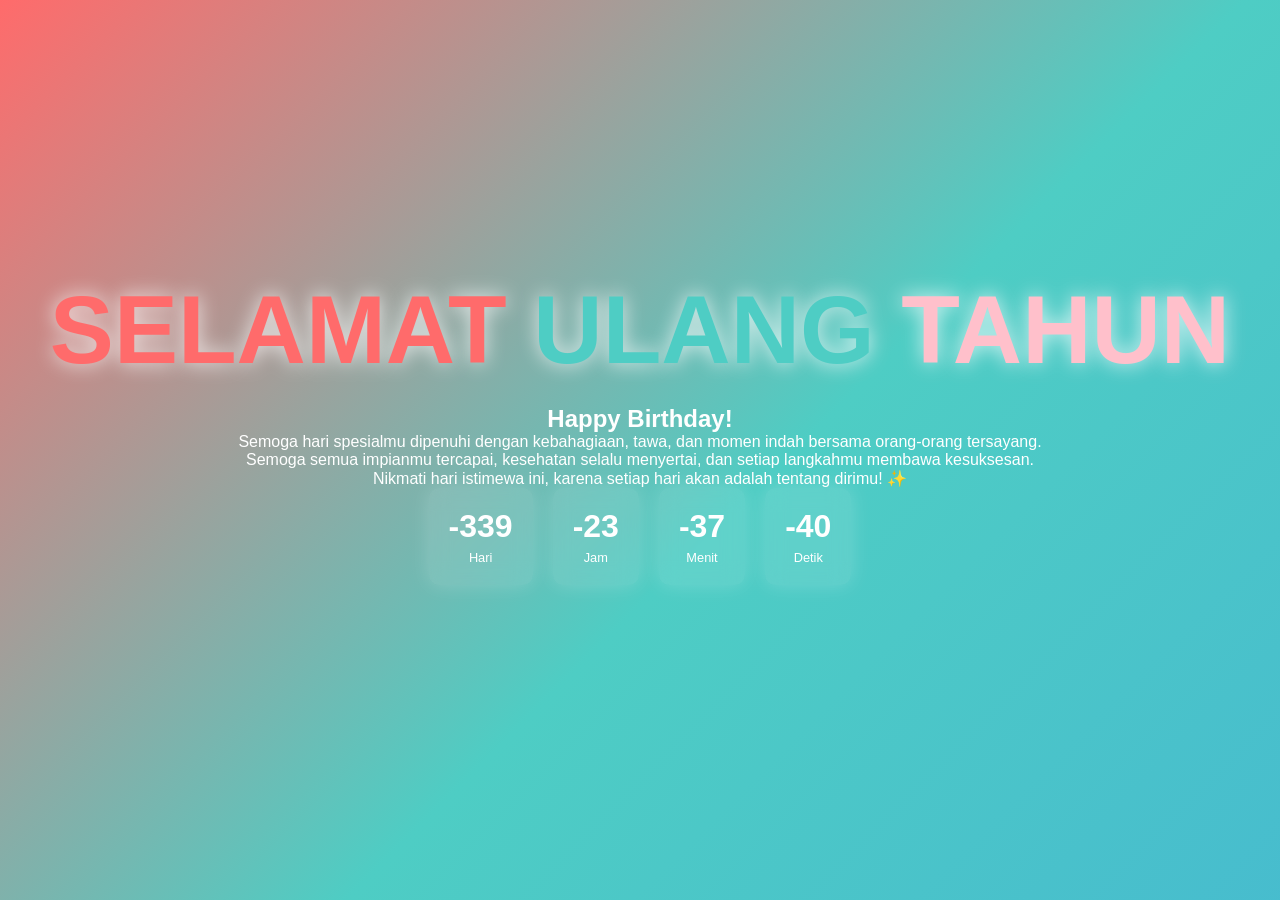
==== birth.html @ cbee4bc9 "Correct birthday message wording" ====
<!DOCTYPE html>
<html lang="id">
<head>
    <meta charset="UTF-8">
    <meta name="viewport" content="width=device-width, initial-scale=1.0">
    <title>Selamat Ulang Tahun</title>
    <link rel="stylesheet" href="styles.css">
</head>
<body>
    <div class="container">
        <h1 class="title">
            <span class="happy">SELAMAT</span>
            <span class="new">ULANG</span>
            <span class="year">TAHUN</span>
        </h1>

        <div class="birthday-message">
            <h2>Happy Birthday! </h2>
            <p>Semoga hari spesialmu dipenuhi dengan kebahagiaan, tawa, dan momen indah bersama orang-orang tersayang.</p>
            <p>Semoga semua impianmu tercapai, kesehatan selalu menyertai, dan setiap langkahmu membawa kesuksesan.</p>
            <p>Nikmati hari istimewa ini, karena setiap hari akan adalah tentang dirimu! ✨</p>
        </div>

        <div class="countdown">
            <div class="time-box">
                <span id="days">00</span>
                <p>Hari</p>
            </div>
            <div class="time-box">
                <span id="hours">00</span>
                <p>Jam</p>
            </div>
            <div class="time-box">
                <span id="minutes">00</span>
                <p>Menit</p>
            </div>
            <div class="time-box">
                <span id="seconds">00</span>
                <p>Detik</p>
            </div>
        </div>

        <canvas id="fireworks"></canvas>

        <audio id="bg-music" loop>
            <source src="https://www.soundjay.com/human/sounds/applause-8.wav" type="audio/wav">
            Browser Anda tidak mendukung elemen audio.
        </audio>
    </div>

    <script src="script.js"></script>
</body>
</html>
---- styles.css ----
* {
    margin: 0;
    padding: 0;
    box-sizing: border-box;
}

body {
    font-family: 'Arial', sans-serif;
    background: linear-gradient(135deg, #ff6b6b, #4ecdc4, #45b7d1, #f9ca24, #f0932b, #ff9ff3, #54a0ff, #5f27cd);
    background-size: 400% 400%;
    animation: gradientShift 10s ease infinite;
    color: #fff;
    overflow: hidden;
    height: 100vh;
    display: flex;
    justify-content: center;
    align-items: center;
}

@keyframes gradientShift {
    0% { background-position: 0% 50%; }
    50% { background-position: 100% 50%; }
    100% { background-position: 0% 50%; }
}

.container {
    text-align: center;
    z-index: 10;
    position: relative;
}

.title {
    font-size: 6rem;
    margin-bottom: 20px;
    text-shadow: 0 0 20px rgba(255, 255, 255, 0.8);
}

.happy {
    color: #ff6b6b;
}

.new {
    color: #4ecdc4;
}

.year {
    color: pink;
}

.year-num {
    color: #f9ca24;
}

.year-container {
    display: flex;
    justify-content: center;
    align-items: center;
    font-size: 5rem;
    font-weight: bold;
    margin-bottom: 40px;
    text-shadow: 0 0 30px rgba(255, 255, 255, 0.8);
}

.year-part {
    display: inline-block;
    transition: transform 1s ease-in-out;
}

#year-5 {
    animation: slideDown 1s ease-in-out forwards;
}

#year-6 {
    animation: slideUp 1s ease-in-out 1s forwards;
}

@keyframes slideDown {
    0% { transform: translateY(0); opacity: 1; }
    100% { transform: translateY(100px); opacity: 0; }
}

@keyframes slideUp {
    0% { transform: translateY(-100px); opacity: 0; }
    100% { transform: translateY(0); opacity: 1; }
}

.countdown {
    display: flex;
    justify-content: center;
    gap: 20px;
    margin-bottom: 40px;
}

.time-box {
    background: rgba(255, 255, 255, 0.1);
    border-radius: 10px;
    padding: 20px;
    backdrop-filter: blur(10px);
    box-shadow: 0 0 20px rgba(255, 255, 255, 0.2);
}

.time-box span {
    font-size: 2rem;
    font-weight: bold;
    display: block;
}

.time-box p {
    font-size: 0.8rem;
    margin-top: 5px;
}

canvas {
    position: absolute;
    top: 0;
    left: 0;
    width: 100%;
    height: 100%;
    z-index: 1;
}
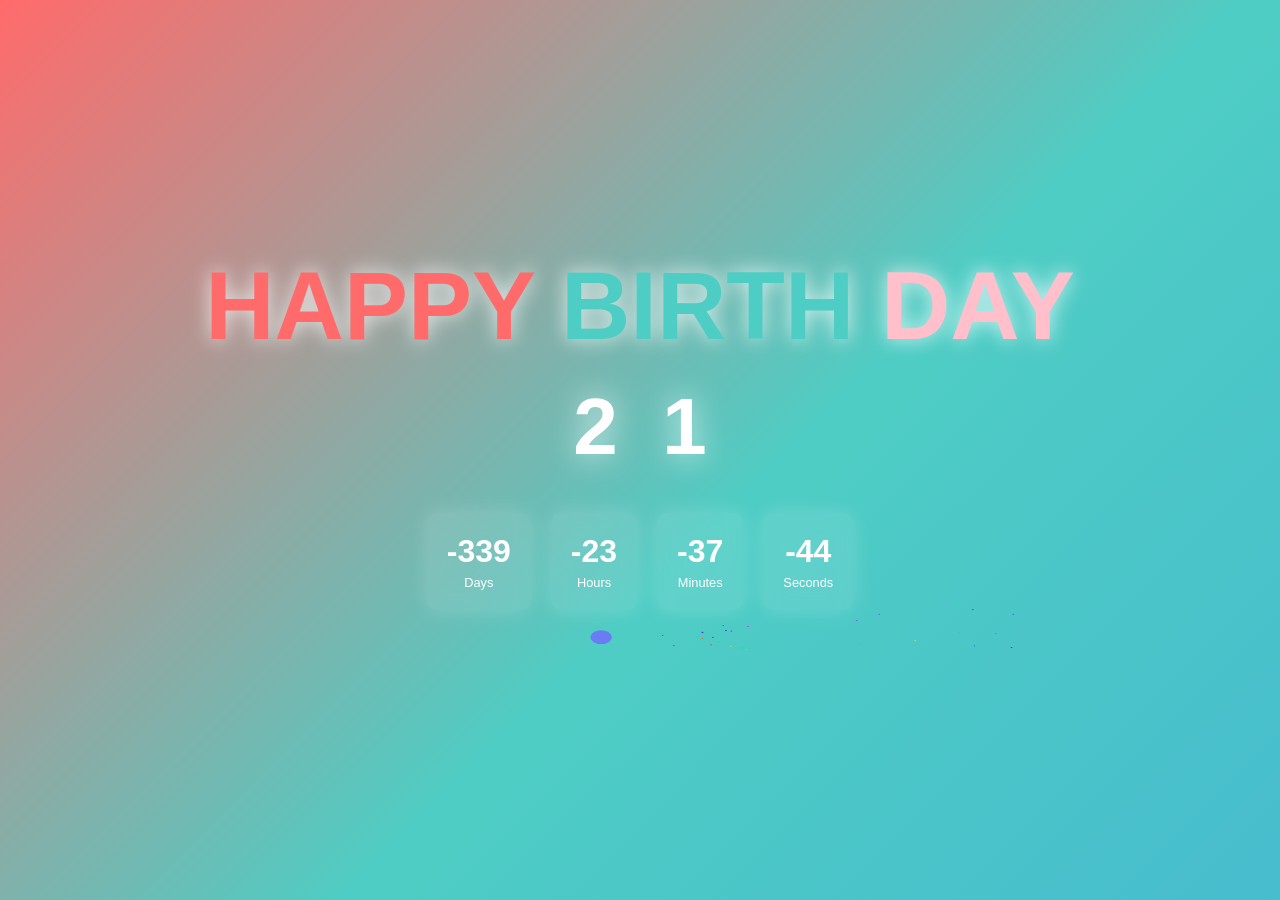
==== commit c77f4c64: "Update birth.html" ====
--- a/birth.html
+++ b/birth.html
@@ -1,53 +1,43 @@
 <!DOCTYPE html>
-<html lang="id">
+<html lang="en">
 <head>
     <meta charset="UTF-8">
     <meta name="viewport" content="width=device-width, initial-scale=1.0">
-    <title>Selamat Ulang Tahun</title>
+    <title>Happy New Year 2026</title>
     <link rel="stylesheet" href="styles.css">
 </head>
 <body>
     <div class="container">
-        <h1 class="title">
-            <span class="happy">SELAMAT</span>
-            <span class="new">ULANG</span>
-            <span class="year">TAHUN</span>
-        </h1>
-
-        <div class="birthday-message">
-            <h2>Happy Birthday! </h2>
-            <p>Semoga hari spesialmu dipenuhi dengan kebahagiaan, tawa, dan momen indah bersama orang-orang tersayang.</p>
-            <p>Semoga semua impianmu tercapai, kesehatan selalu menyertai, dan setiap langkahmu membawa kesuksesan.</p>
-            <p>Nikmati hari istimewa ini, karena setiap hari akan adalah tentang dirimu! ✨</p>
+        <h1 class="title"><span class="happy">HAPPY</span> <span class="new">BIRTH</span> <span class="year">DAY</span></h1>
+        <div class="year-container">
+            <span class="year-part" id="year-202">2</span>
+            <span class="year-part" id="year-5">0</span>
+            <span class="year-part" id="year-6" style="display: none;">1</span>
         </div>
-
         <div class="countdown">
             <div class="time-box">
                 <span id="days">00</span>
-                <p>Hari</p>
+                <p>Days</p>
             </div>
             <div class="time-box">
                 <span id="hours">00</span>
-                <p>Jam</p>
+                <p>Hours</p>
             </div>
             <div class="time-box">
                 <span id="minutes">00</span>
-                <p>Menit</p>
+                <p>Minutes</p>
             </div>
             <div class="time-box">
                 <span id="seconds">00</span>
-                <p>Detik</p>
+                <p>Seconds</p>
             </div>
         </div>
-
         <canvas id="fireworks"></canvas>
-
         <audio id="bg-music" loop>
-            <source src="https://www.soundjay.com/human/sounds/applause-8.wav" type="audio/wav">
-            Browser Anda tidak mendukung elemen audio.
+            <source src="https://www.soundjay.com/misc/sounds/bell-ringing-05.wav" type="audio/wav">
+            Your browser does not support the audio element.
         </audio>
     </div>
-
     <script src="script.js"></script>
 </body>
 </html>
